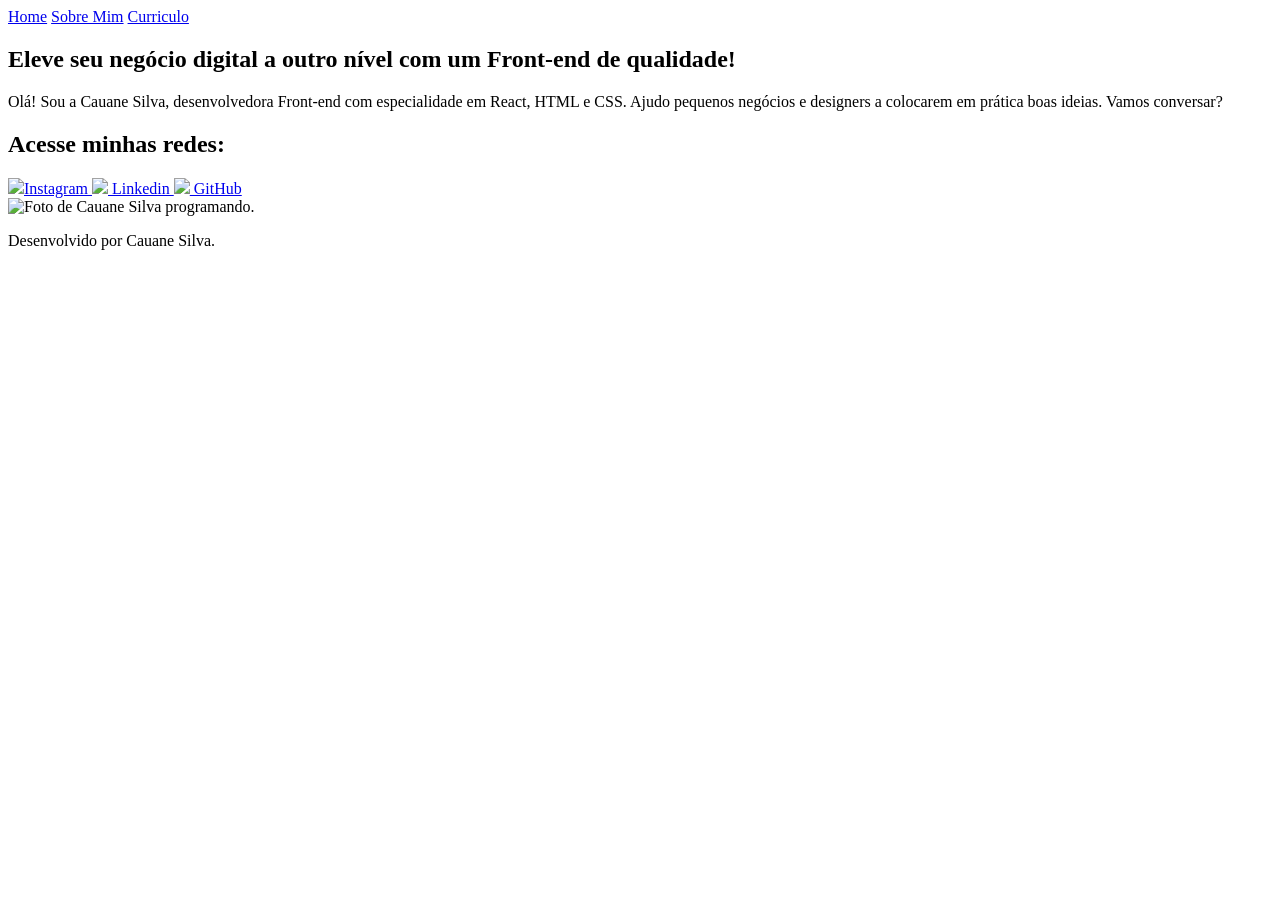
==== index.html @ 317b4364 "Add files via upload" ====
<!DOCTYPE html>
                        <html lang="pt-br">

                        <head>
                            <meta charset="UTF-8">
                            <meta http-equiv="X-UA-Compatible" content="IE=edge">
                            <meta name="viewport" content="width=device-width, initial-scale=1.0">
                            <title>Cauane Silva</title>
                            <link rel="stylesheet" href="styles/style.css">
                        </head>

                        <body>
                            <header class="cabecalho">
                                <nav class="cabecalho__menu__link">
                                    <a class="cabecalho__menu__link" href="index.html">Home</a>
                                    <a class="cabecalho__menu__link" href="about.html">Sobre Mim</a>
                                    <a class="cabecalho__menu__link" href="curriculo.html">Curriculo</a>
                                </nav>
                            </header>
                            <main class="apresentacao">
                                <section class="apresentacao__conteudo">
                                    <h1 class="apresentacao__conteudo__titulo">Eleve seu negócio digital a
                                        outro nível<strong class="titulo-destaque"> com um
                                            Front-end de qualidade!</strong></h1>
                                    <p class="apresentacao__conteudo__texto">Olá! Sou a Cauane Silva, desenvolvedora Front-end
                                        com especialidade em React, HTML e CSS. Ajudo
                                        pequenos negócios e designers a colocarem em
                                        prática boas ideias. Vamos conversar?</p>
                                    <div class="apresentacao__links">
                                        <h2 class="apresentacao__links__subtitulo">Acesse minhas redes:</h2>

                                        <a class="apresentacao__links__link" href="https://www.instagram.com/cacau.fs_/?next=%2F" target="_blank">
                                            <img src="assets/instagram.png">Instagram  
                                            </a>

                                        <a class="apresentacao__links__link"href="https://www.linkedin.com/in/cauane-francisco-silva-a823b4258/" target="_blank">
                                            <img SRC="assets/linkedin.png"> Linkedin
                                        </a>

                                        <a class="apresentacao__links__link" href="https://www.linkedin.com/in/cauane-francisco-silva-a823b4258/" target="_blank">
                                            <img src="assets/github.png"> GitHub 
                                        </a>      

                                    </div>
                                </section>
                                <img src="assets/cauanefs_rounded_resized.png" alt="Foto de Cauane Silva programando.">
                                
                            </main>
                            <footer class="rodape">
                                <p> Desenvolvido por Cauane Silva. </p>
                            </footer>

                        </body>
                        <!--MUDAR IMG-->

                        </html>
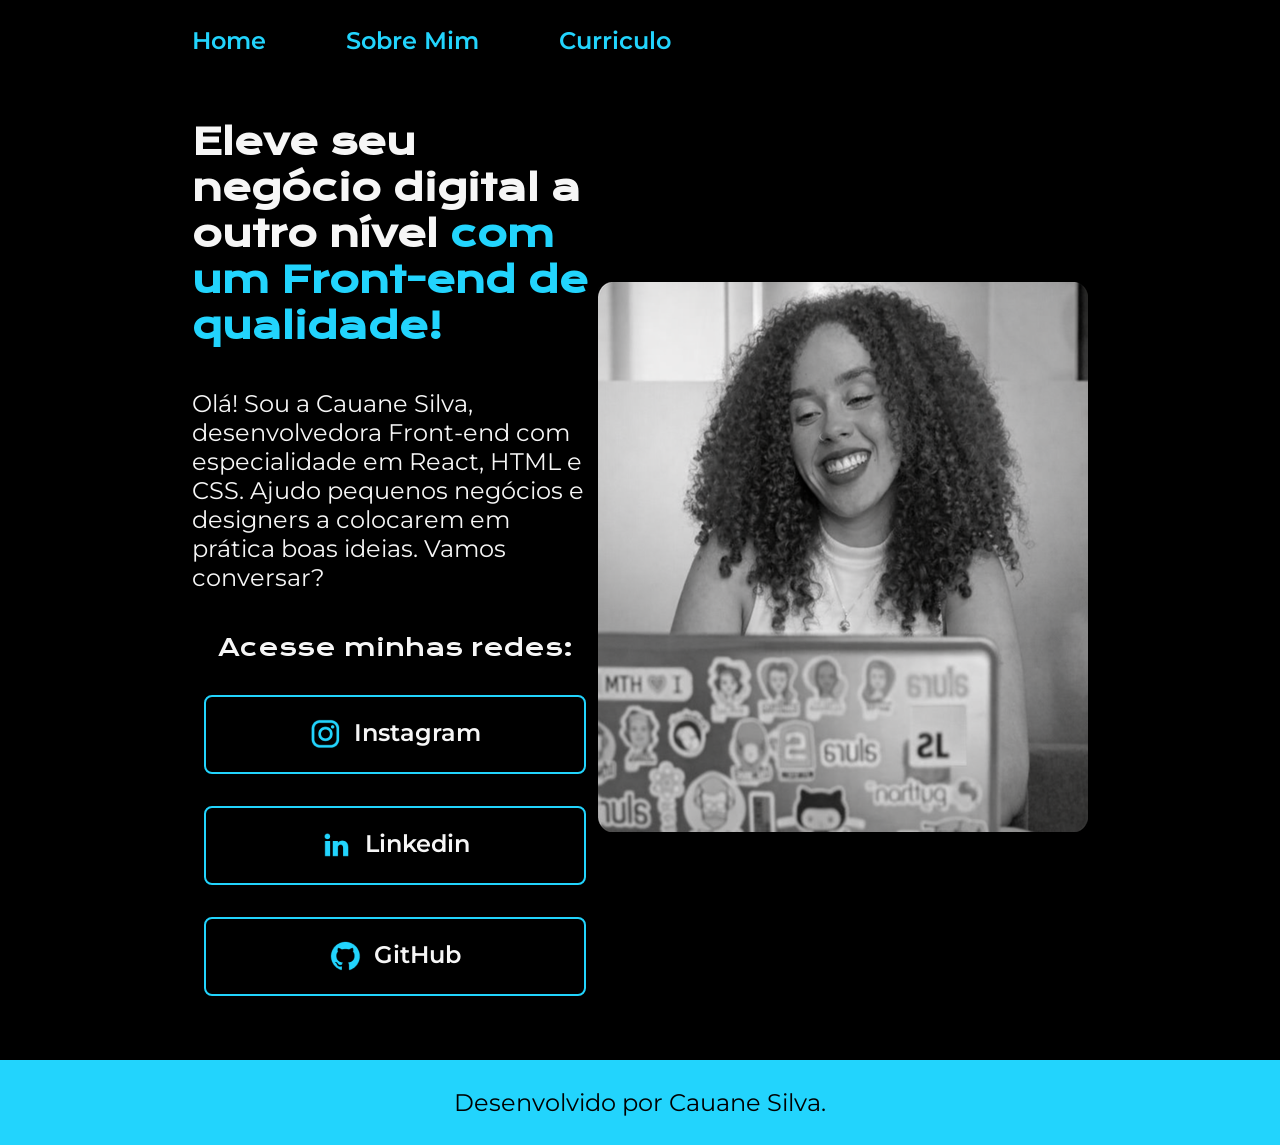
==== commit f588f979: "Ajuste1" ====
--- a/index.html
+++ b/index.html
@@ -37,7 +37,7 @@
                                             <img SRC="assets/linkedin.png"> Linkedin
                                         </a>
 
-                                        <a class="apresentacao__links__link" href="https://www.linkedin.com/in/cauane-francisco-silva-a823b4258/" target="_blank">
+                                        <a class="apresentacao__links__link" href="https://github.com/cauanefsilva" target="_blank">
                                             <img src="assets/github.png"> GitHub 
                                         </a>      
 
--- a/styles/style.css
+++ b/styles/style.css
@@ -0,0 +1,144 @@
+    @import url('https://fonts.googleapis.com/css2?family=Krona+One&display=swap');
+    @import url('https://fonts.googleapis.com/css2?family=Montserrat:ital,wght@0,100..900;1,100..900&display=swap');
+    @import url('https://fonts.googleapis.com/css2?family=Montserrat:ital,wght@0,600;1,600&display=swap');
+
+    :root {
+        --cor-primaria:#000000;
+        --cor-secundaria:#f6f6f6;
+        --cor-terciaria:#22D4FD;
+        --cor-hover:#272727;
+
+        --fonte-primaria: 'Montserrat', sans-serif;
+        --fonte-secundaria: 'Krona One', sans-serif;
+
+    }
+
+    *{
+    margin: 0;
+    padding: 0;
+    }
+    body {
+        box-sizing: border-box;
+        background-color: var(--cor-primaria);
+        color:var(--cor-secundaria);
+        
+    }
+    .cabecalho {
+       padding: 2% 0% 0% 15%;
+       
+
+    }
+.cabecalho__menu__link {
+    font-family:var(--fonte-primaria);
+    font-size: 24px;
+    font-weight:600 ;
+    color:var(--cor-terciaria);
+    text-decoration: none;
+
+}
+   
+
+    .apresentacao {
+
+        padding: 5% 15%;
+        display: flex;
+        align-items: center;
+        justify-content: space-between;
+    }
+
+    .apresentacao__conteudo {
+        width: 615px;
+        display: flex;
+        flex-direction: column;
+        gap: 40px;
+    }
+
+    .apresentacao__conteudo__titulo {
+        font-size: 36px;
+        font-family: var(--fonte-secundaria);
+    }
+        
+       .titulo-destaque {
+            color:var(--cor-terciaria);
+        }
+
+    
+    .apresentacao__conteudo__texto {
+        font-size: 24px;
+        font-family: var(--fonte-primaria);
+    }
+    .apresentacao__links {
+        display: flex;
+        flex-direction: column;
+        justify-content: space-between;
+        align-items: center;
+        gap:32px;
+    }
+
+    .apresentacao__links__subtitulo {
+        font-family:var(--fonte-secundaria);
+        font-weight: 400;
+        font:24px;
+        
+    }
+
+    .apresentacao__links__link {
+        display:flex;
+        justify-content: center;
+        gap:12px;
+        border: 2px solid var(--cor-terciaria);
+        width:378px;
+        text-align: center;
+        border-radius: 8px;
+        font-size: 24px;
+        font-weight: 600;
+        padding: 21.5px 0;
+        text-decoration: none;
+        color:var(--cor-secundaria);
+        font-family: var(--fonte-primaria);
+
+    }
+    .apresentacao__links__link:hover {
+        background-color:var(--cor-hover);
+    }
+
+    .rodape {
+        padding:28px;
+        color: var(--cor-primaria);
+        background-color:var(--cor-terciaria);
+        text-align: center;
+        font-family:var(--fonte-primaria);
+        font-size:24px;
+    }
+
+    .cabecalho__menu__link{
+        display:flex;
+        gap: 80px;
+        text-decoration: none; 
+    }
+
+    .experiencia li {
+      margin-bottom: 24px; 
+      font-family:var(--fonte-primaria);
+
+    }
+
+    .informacoes {
+        font-size: 24px;
+         font-family: var(--fonte-primaria);
+
+    }
+
+     .apresentacao__conteudo__experiencia {
+         font-size: 24px;
+         font-family: var(--fonte-primaria);
+     }
+
+     .titulo__experiencia {
+        font-size: 24px;
+        color:var(--cor-terciaria);
+
+     }
+    
+
+    
